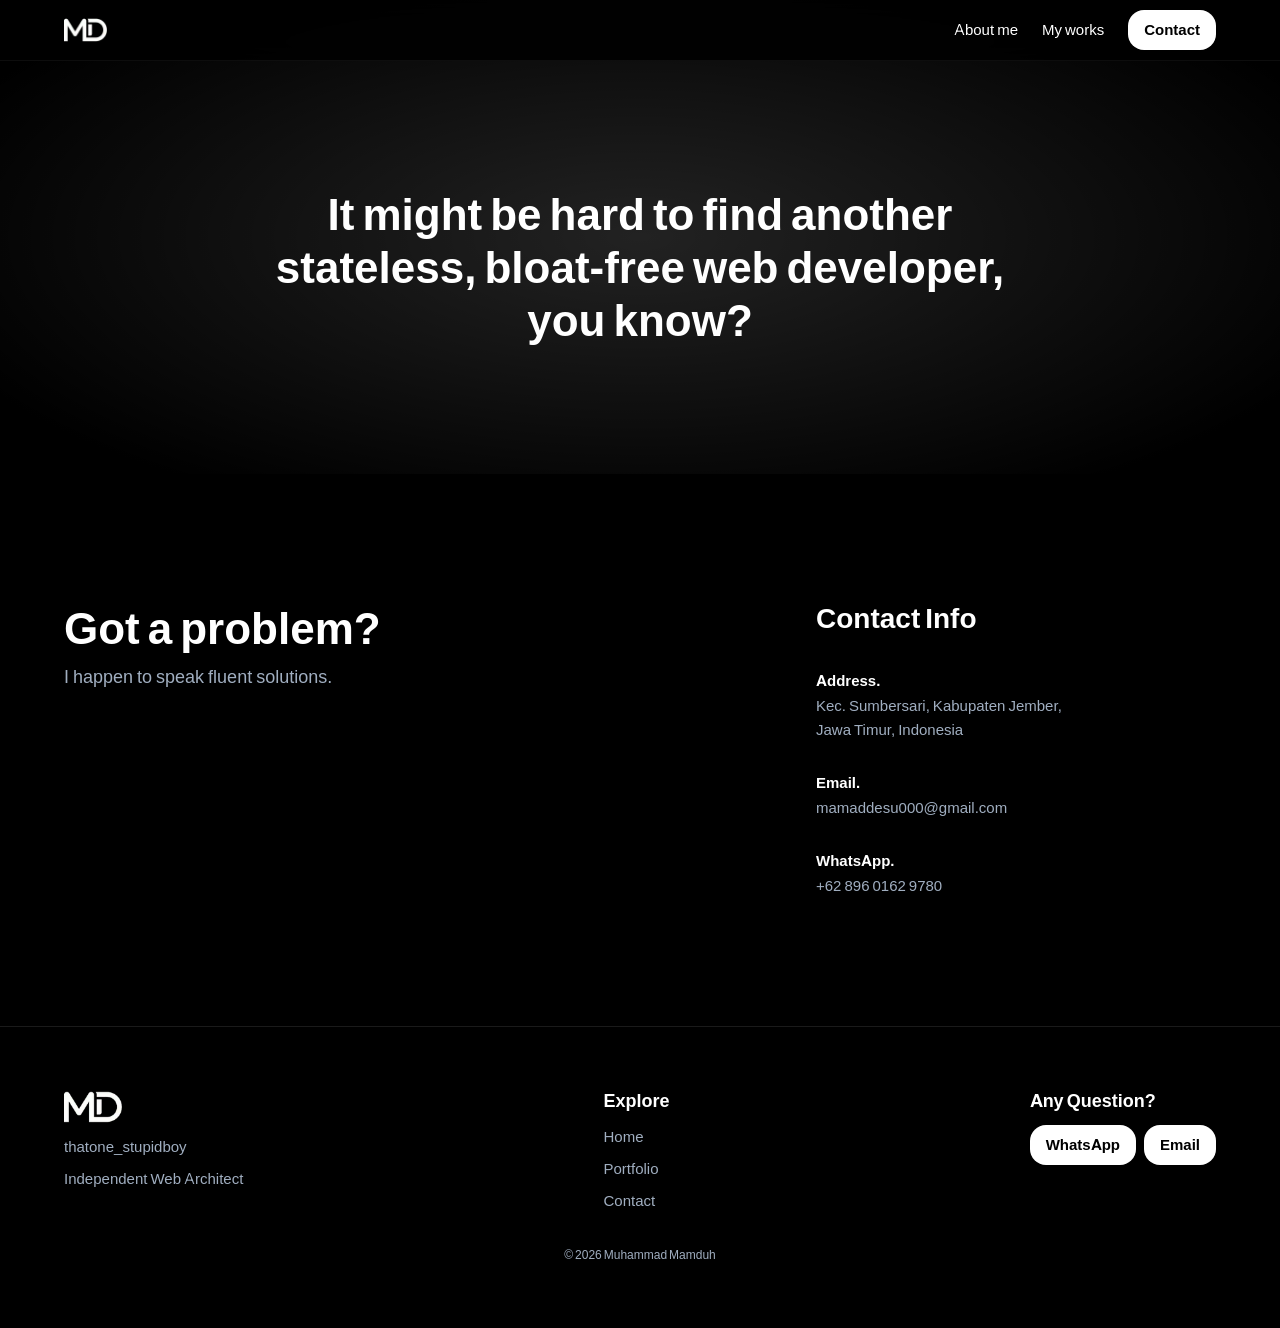
==== contact.html @ 47c3c29d "Portfolio" ====
<!DOCTYPE html>
<html lang="en">
<head>
  <meta charset="UTF-8">
  <meta name="viewport" content="width=device-width, initial-scale=1.0">
  <title>Contact - Muhammad Mamduh</title>
  <link rel="icon" type="image/webp" href="MadDev/logo/MadDevWhiteSquare.webp">
  <link rel="stylesheet" href="style.css">
</head>
<body>
    <header class="navbar">
        <div class="l-wrapper navbar__inner l-flex-row u-justify-between u-align-center">
            
            <a href="index.html" class="navbar__brand">
            <img src="MadDev/logo/MadDevwhite.webp" alt="MD Logo" class="navbar__logo">
            </a>

            <nav class="navbar__nav l-flex-row u-align-center">
            <a href="index.html" class="navbar__link">About me</a>
            <a href="projectspage.html" class="navbar__link">My works</a>
            <a href="contact.html" class="btn btn--primary">Contact</a>
            </nav>
            
        </div>
    </header>

    <main>
        <section class="contact-hero">
            <div class="l-wrapper contact-hero__inner l-flex-col u-align-center">
                <h1 class="contact-hero__title">
                    It might be hard to find another stateless, bloat-free web developer, you know?
                </h1>
            </div>
        </section>

        <section class="contact-details">
            <div class="l-wrapper contact-details__inner">
                
                <div class="contact-details__intro l-flex-col">
                    <h2 class="contact-details__heading">Got a problem?</h2>
                    <p class="contact-details__desc">I happen to speak fluent solutions.</p>
                </div>

                <div class="contact-details__info l-flex-col">
                    <h3 class="contact-info__title">Contact Info</h3>
                    
                    <div class="contact-info__block">
                        <h4 class="contact-info__label">Address.</h4>
                        <p class="contact-info__text">Kec. Sumbersari, Kabupaten Jember,<br>Jawa Timur, Indonesia</p>
                    </div>

                    <div class="contact-info__block">
                        <h4 class="contact-info__label">Email.</h4>
                        <a href="mailto:mamaddesu000@gmail.com" class="contact-info__text contact-info__link">mamaddesu000@gmail.com</a>
                    </div>

                    <div class="contact-info__block">
                        <h4 class="contact-info__label">WhatsApp.</h4>
                        <a href="https://wa.me/6289601629780" class="contact-info__text contact-info__link">+62 896 0162 9780</a>
                    </div>
                </div>

            </div>
        </section>
    </main>

    <footer class="footer">
        <div class="l-wrapper footer__inner l-flex-col">

            <div class="footer__main">
                
                <div class="footer__col l-flex-col">
                    <img src="MadDev/logo/MadDevwhite.webp" alt="MD Logo" class="footer__logo">

                    <!--<a href="https://www.instagram.com/thatone_stupidboy" class="footer__link l-flex-row u-align-center u-gap-sm">
                        <svg width="18" height="18" viewBox="0 0 24 24" fill="none" stroke="currentColor" stroke-width="2" stroke-linecap="round" stroke-linejoin="round">
                            <rect x="2" y="2" width="20" height="20" rx="5" ry="5"></rect>
                            <path d="M16 11.37A4 4 0 1 1 12.63 8 4 4 0 0 1 16 11.37z"></path>
                            <line x1="17.5" y1="6.5" x2="17.51" y2="6.5"></line>
                        </svg>
                        Instagram-Maddev
                    </a>

                    <a href="#" class="footer__link l-flex-row u-align-center u-gap-sm">
                        <svg width="18" height="18" viewBox="0 0 24 24" fill="none" stroke="currentColor" stroke-width="2" stroke-linecap="round" stroke-linejoin="round">
                            <path d="M18 2h-3a5 5 0 0 0-5 5v3H7v4h3v8h4v-8h3l1-4h-4V7a1 1 0 0 1 1-1h3z"></path>
                        </svg>
                        Facebook Maddev
                    </a> -->

                    <p style="color: var(--color-text-muted); font-size: var(--text-sm);">thatone_stupidboy</p>
                    <p style="color: var(--color-text-muted); font-size: var(--text-sm);">Independent Web Architect</p>
                </div>


                <div class="footer__col l-flex-col">
                    <h4 class="footer__heading">Explore</h4>
                    <a href="index.html" class="footer__link">Home</a>
                    <a href="projectspage.html" class="footer__link">Portfolio</a>
                    <a href="contact.html" class="footer__link">Contact</a>
                </div>

                <div class="footer__col l-flex-col">
                    <h4 class="footer__heading">Any Question?</h4>
                    <div class="l-flex-row u-gap-sm">
                        <a href="https://wa.me/6289601629780" class="btn btn--primary">WhatsApp</a>
                        <a href="mailto:mamaddesu000@gmail.com" class="btn btn--primary">Email</a>
                    </div>
                </div>

            </div>

            <div class="footer__copyright">
                <p>&copy; 2026 Muhammad Mamduh</p>
            </div>

        </div>
    </footer>
</body>
</html>
---- style.css ----
/* =========================================
   1. VARIABLES (Design Tokens)
   ========================================= */

  @font-face {
  font-family: 'Instrument Sans';
  src: url('MadDev/font/Instrument_Sans.woff2') format('woff2');
  /* The range tells the browser this one file can generate anything from 400 to 700 */
  font-weight: 400 700; 
  font-style: normal;
  font-display: swap;
  }

:root {
  /* --- Spacing Scale --- */
  --space-xs: 4px;
  --space-sm: 8px;
  --space-md: 16px;
  --space-lg: 32px;
  --space-xl: 64px;

  /* --- Border Radius --- */
  --radius-sm: 4px;
  --radius-lg: 8px;
  --radius-xl: 16px;

  /* --- Typography --- */
  --font-heading: 'Instrument Sans', sans-serif;
  --font-body: 'Instrument Sans', sans-serif;
  --weight-regular: 400;
  --weight-bold: 700;
  --leading-body: 1.6;
  --leading-heading: 1.2;

  /* --- Type Scale --- */
  --text-xs: 10.4px;
  --text-sm: 13.6px;
  --text-body: 16px;
  --text-h6: 16px;
  --text-h5: 20px;
  --text-h4: 25px;
  --text-h3: 31.25px;
  --text-h2: 39px;
  --text-h1: 48.8px;

  /* --- UI Colors --- */
  --color-canvas: #000000; /* Main background */
  --color-surface: #1a1a1a; /* Service card background */
  --color-text-primary: #ffffff;
  --color-text-muted: #a0aec0; /* Subtitle text */
}

/* --- Desktop Typography Scale (18px Base) --- */
@media (min-width: 1024px) {
  :root {
    --text-xs: 12px;
    --text-sm: 15px;
    --text-body: 18px;
    --text-h6: 18px;
    --text-h5: 22.5px;
    --text-h4: 28px;
    --text-h3: 35px;
    --text-h2: 44px;
    --text-h1: 55px;
  }
}

/* =========================================
   2. RESET
   ========================================= */
*, *::before, *::after {
  box-sizing: border-box;
}

body, h1, h2, h3, h4, h5, h6, p, ul, ol, figure, blockquote, dl, dd {
  margin: 0;
  padding: 0;
}

ul, ol {
  list-style: none;
}

a {
  text-decoration: none;
  color: inherit;
}

img, picture, svg {
  max-width: 100%;
  display: block;
}

/* =========================================
   3. BASE TYPOGRAPHY & CANVAS
   ========================================= */
body {
  font-family: var(--font-body);
  color: var(--color-text-primary);
  background-color: var(--color-canvas);
  line-height: var(--leading-body);
  font-size: var(--text-body);
  -webkit-font-smoothing: antialiased;
}

h1, h2, h3, h4, h5, h6 {
  font-family: var(--font-heading);
  line-height: var(--leading-heading);
  font-weight: var(--weight-bold);
}

/* =========================================
   4. MACRO-LAYOUT & UTILITIES
   ========================================= */
/* Wrapper */
.l-wrapper {
  width: 100%;
  padding-left: var(--space-md);
  padding-right: var(--space-md);
}

/* Flexbox Primitives */
.l-flex-col { display: flex; flex-direction: column; }
.l-flex-row { display: flex; flex-direction: row; }
.u-align-center { align-items: center; }
.u-justify-between { justify-content: space-between; }
.u-justify-center { justify-content: center; }

/* Grid Primitives */
.l-grid { display: grid; }

/* Gap Scale Mapping */
.u-gap-xs { gap: var(--space-xs); }
.u-gap-sm { gap: var(--space-sm); }
.u-gap-md { gap: var(--space-md); }
.u-gap-lg { gap: var(--space-lg); }
.u-gap-xl { gap: var(--space-xl); }

/* Padding Utilities */
.u-pad-y-lg { padding-top: var(--space-lg); padding-bottom: var(--space-lg); }
.u-pad-y-xl { padding-top: var(--space-xl); padding-bottom: var(--space-xl); }

/* Desktop Overrides */
@media (min-width: 1024px) {
  .l-wrapper {
    max-width: 1440px;
    margin: 0 auto;
    padding-left: 0;
    padding-right: 0;
    padding-left: var(--space-xl);
    padding-right: var(--space-xl);
  }
}

/* =========================================
   5. COMPONENTS
   ========================================= */

/* --- Buttons --- */
.btn {
  display: inline-flex;
  align-items: center;
  justify-content: center;
  font-weight: var(--weight-bold);
  text-decoration: none;
  /* Adjust this radius to match your exact Figma pill shape */
  border-radius: var(--radius-xl); 
  transition: background-color 0.2s ease, transform 0.1s ease;
  cursor: pointer;
}

.btn--primary {
  background-color: var(--color-text-primary);
  color: var(--color-canvas);
  /* Roughly matches the padding from your visual button */
  padding: 8px 16px; 
  font-size: var(--text-sm);
}

.btn--primary:hover {
  background-color: #e6e6e6; /* Slight dim on hover */
}

.btn--primary:active {
  transform: scale(0.98); /* Physical 'click' compression */
}

/* --- Navbar --- */
.navbar {
  position: fixed; /* Locks it to the screen viewport */
  top: 0;
  left: 0;
  width: 100%;
  z-index: 100;
  /* Adds a semi-transparent black background so scrolling text doesn't bleed through */
  background-color: rgba(0, 0, 0, 0.85); 
  backdrop-filter: blur(12px); /* Native blur effect */
  border-bottom: 1px solid rgba(255, 255, 255, 0.05); /* Extremely subtle bottom line */
}

.navbar__inner {
  height: 60px; /* Locks to your exact Figma height spec */
  /* Top and bottom padding to match your 10px layout property */
  padding-top: 10px;
  padding-bottom: 10px;
}

.navbar__logo {
  height: 24px; /* Set to your preferred logo height */
  width: auto;
}

.navbar__nav {
  gap: var(--space-md); /* 16px gap for mobile to prevent overflow */
}

.navbar__link {
  font-size: var(--text-sm);
  color: var(--color-text-primary);
  font-weight: var(--weight-regular);
  transition: color 0.2s ease;
}

.navbar__link:hover {
  color: var(--color-text-muted);
}

/* Navbar: Desktop Overrides */
@media (min-width: 1024px) {
  .navbar__nav {
    gap: 24px; /* Snaps to your exact 24px Figma layout on larger screens */
  }
}

/* --- Footer Component --- */
.footer {
  background-color: var(--color-canvas);
  /* Adds a subtle 1px line to cleanly separate it from the sections above it */
  border-top: 1px solid var(--color-surface); 
}

.footer__inner {
  /* Locks in the 64px top and bottom padding from your Figma spec */
  padding-top: var(--space-xl);
  padding-bottom: var(--space-xl);
  /* The exact 32px gap separating the columns from the copyright text */
  gap: var(--space-lg); 
}

.footer__main {
  width: 100%;
  display: flex;
  flex-direction: column;
  gap: var(--space-xl); 
}
.footer__col {
  gap: var(--space-sm);
  align-items: flex-start;
}

.footer__logo {
  height: 32px; 
  margin-bottom: var(--space-xs); /* Nudges the logo slightly to balance the text below */
}

.footer__heading {
  font-size: var(--text-body);
  color: var(--color-text-primary);
  margin-bottom: var(--space-xs);
}

.footer__link {
  font-size: var(--text-sm);
  color: var(--color-text-muted);
  transition: color 0.2s ease;
}

.footer__link:hover {
  color: var(--color-text-primary); /* Brightens text on hover for a premium feel */
}

.footer__copyright {
  font-size: var(--text-xs); /* Uses your 10.4px token for discrete copyright text */
  color: var(--color-text-muted);
  text-align: center;
  width: 100%;
}

/* Footer: Desktop Overrides */
@media (min-width: 1024px) {
  .footer__main {
    flex-direction: row; /* Snaps the columns side-by-side */
    justify-content: space-between; /* Pushes the 3 blocks to the edges and center */
    gap: 0; /* Kills the mobile stacking gap */
  }
}

/* --- Hero Component --- */
.hero {
  position: relative;
  width: 100%;
  /* The glow effect behind the portrait */
  background: radial-gradient(circle at 75% 50%, #1a1a1a 0%, var(--color-canvas) 60%);
  
  /* Mobile padding: accounts for the 60px absolute navbar so content isn't hidden */
  padding-top: calc(60px + var(--space-xl)); 
  padding-bottom: var(--space-xl);
}

.hero__inner {
  display: flex;
  flex-direction: column;
  align-items: center;
  gap: var(--space-xl); 
}

.hero__content {
  gap: 24px; /* Matches your exact Figma gap spec */
  text-align: left;
}

.hero__text-group {
  gap: var(--space-xs); /* Tighter grouping for the H1 and H2 */
}

.hero__title {
  font-size: var(--text-h2); /* Scaled slightly for mobile */
  line-height: var(--leading-heading);
  color: var(--color-text-primary);
}

.hero__subtitle {
  font-size: var(--text-h5);
  line-height: var(--leading-heading);
  color: var(--color-text-primary);
  font-weight: var(--weight-regular);
}

.hero__desc {
  font-size: var(--text-body);
  color: var(--color-text-muted);
  max-width: 500px;
  line-height: var(--leading-body);
}

.hero__visual {
  width: 100%;
  display: flex;
  justify-content: center;
}

.hero__img {
  width: 100%;
  max-width: 450px; /* Keeps the portrait proportionate on tablets */
  height: auto;
  
  /* The native mask that fades the bottom pixels into transparency */
  -webkit-mask-image: linear-gradient(to bottom, rgba(0,0,0,1) 70%, rgba(0,0,0,0) 100%);
  mask-image: linear-gradient(to bottom, rgba(0,0,0,1) 70%, rgba(0,0,0,0) 100%);
}

/* Hero: Desktop Overrides */
@media (min-width: 1024px) {
  .hero {
    /* Base padding + the exact 64px offset from your Figma spec */
    padding-top: calc(60px + 64px); 
    padding-bottom: 64px;
    min-height: 800px; /* Matches Figma frame height */
    display: flex;
    align-items: center; /* Centers the content block vertically */
  }

  .hero__inner {
    flex-direction: row; /* Snaps to 2 columns */
    justify-content: space-between;
    gap: var(--space-xl);
  }

  .hero__content {
    width: 50%;
    max-width: 747px; /* Matches your text box width spec */
  }

  .hero__title {
    font-size: var(--text-h1); /* Scales up to your largest token */
  }

  .hero__visual {
    width: 50%;
    justify-content: flex-end; /* Pushes portrait to the far right */
    /* Nudges the image up slightly to fix the vertical centering issue from before */
    transform: translateY(-20px); 
  }

  .hero__img {
    max-width: 400px; 
  }
}

/* --- Generic Section Utilities --- */
.section-title {
  font-size: var(--text-h3);
  color: var(--color-text-primary);
  text-align: center;
}

/* --- Projects Component --- */
.projects {
  width: 100%;
  padding-top: var(--space-xl);
  padding-bottom: var(--space-xl);
  background-color: var(--color-canvas); /* Ensures consistent background */
}

.projects__inner {
  gap: var(--space-lg); /* 32px gap between the title and the content block */
}

.projects__content {
  width: 100%;
  gap: var(--space-lg); /* 32px gap between the card and the "See Other" link */
  /* Mobile: Center the link. Desktop will push it to the right */
  align-items: center; 
}

/* The Card Itself */
.project-card {
  width: 100%;
  display: flex;
  flex-direction: column;
  gap: var(--space-md); 
}

.project-card__visual {
  width: 100%;
  position: relative;
}

.project-card__img {
  width: 100%;
  height: auto;
  /* Adds a very subtle outline to separate dark images from the dark canvas */
  border: 1px solid var(--color-surface); 
}

.project-card__info {
  gap: var(--space-sm);
}

.project-card__title {
  font-size: var(--text-h5);
  color: var(--color-text-primary);
  margin-bottom: var(--space-xs);
}

.project-card__desc {
  font-size: var(--text-sm);
  color: var(--color-text-muted);
  line-height: var(--leading-body);
}

.project-card__link {
  font-size: var(--text-sm);
  font-weight: var(--weight-bold);
  color: var(--color-text-primary);
  margin-top: var(--space-xs);
  transition: color 0.2s ease;
}

.project-card__link:hover {
  color: var(--color-text-muted);
}

.projects__view-all {
  font-size: var(--text-sm);
  font-weight: var(--weight-bold);
  color: var(--color-text-primary);
  transition: color 0.2s ease;
}

.projects__view-all:hover {
  color: var(--color-text-muted);
}

/* Projects: Desktop Overrides */
@media (min-width: 1024px) {
  .projects__content {
    /* Pushes the "See Other Projects" link to the far right to match Figma */
    align-items: flex-end; 
  }

  .project-card {
    flex-direction: row; /* Snaps image and text side-by-side */
    align-items: flex-start;
    gap: 24px; /* Matches exact Figma spacing */
    align-self: stretch; /* Forces the card to span the full width */
  }

  .project-card__visual {
    /* Adjust this percentage to give more or less room to the image vs text */
    flex: 0 0 60%; 
  }
}

/* --- About Component --- */
.about {
  width: 100%;
  padding-top: var(--space-xl);
  padding-bottom: var(--space-xl);
  background-color: var(--color-canvas);
}

.about__inner {
  gap: 10px; /* Exact match to your Figma layout property */
}

.about__desc {
  font-size: var(--text-body);
  color: var(--color-text-muted);
  line-height: var(--leading-body);
  text-align: center;
  
  /* Locks the text width so it doesn't stretch 1312px wide on desktop, 
     which would make it exhausting for the user's eyes to track */
  max-width: 680px; 
}

/* --- Services Component --- */
.services {
  width: 100%;
  padding-top: var(--space-xl);
  padding-bottom: var(--space-xl);
  background-color: var(--color-canvas);
}

.services__inner {
  gap: var(--space-xl); /* The primary 64px vertical flow */
}

.services__grid {
  width: 100%;
  display: flex;
  flex-direction: column;
  align-items: center;
  gap: var(--space-md); 
}

.service-card {
  background-color: var(--color-surface);
  border-radius: var(--radius-lg);
  padding: var(--space-lg) var(--space-md);
  /* Full width on mobile, constrained max-width */
  width: 100%;
  max-width: 300px;
  height: 250px; /* Matches Figma height spec */
  transition: transform 0.2s ease, background-color 0.2s ease;
}

.service-card:hover {
  background-color: #222222; /* Subtle highlight to show interactivity */
  transform: translateY(-4px); /* Very slight lift on hover */
}

.service-card__icon {
  color: var(--color-text-primary);
  margin-bottom: var(--space-md);
}

.service-card__title {
  font-size: var(--text-body);
  color: var(--color-text-primary);
  text-align: center;
  line-height: var(--leading-body);
  font-weight: var(--weight-bold);
}

.services__summary {
  font-size: var(--text-sm);
  color: var(--color-text-muted);
  text-align: center;
  max-width: 600px; /* Prevents the text from stretching too wide to read */
}

/* Services: Desktop Overrides */
@media (min-width: 1024px) {
  .services__grid {
    flex-direction: row; /* Flips to horizontal alignment */
    justify-content: center;
    gap: var(--space-xl); /* Expands to your exact 64px gap spec */
  }

  .service-card {
    /* (728px total - 128px gaps) / 3 cards = 200px width per card */
    width: 200px; 
    padding: 0; /* Removes mobile padding to rely strictly on flex centering */
  }
}

/* --- CTA Component --- */
.cta {
  width: 100%;
  padding-top: var(--space-xl);
  padding-bottom: var(--space-xl);
  background-color: var(--color-canvas);
}

.cta__inner {
  display: flex;
  flex-direction: column;
  align-items: center;
  gap: var(--space-md); 
  text-align: center;
}

.cta__text {
  font-size: var(--text-h5); /* Large enough to command attention, small enough to fit */
  color: var(--color-text-primary);
  font-weight: var(--weight-bold);
  line-height: var(--leading-heading);
}

/* CTA: Desktop Overrides */
@media (min-width: 1024px) {
  .cta__inner {
    flex-direction: row; /* Snaps the text and button side-by-side */
    justify-content: center;
    gap: 12px; /* The exact tight gap from your Figma layout specs */
  }

  .cta__text {
    font-size: var(--text-h4); /* Scales up slightly for the wider viewport */
  }
}

/* =========================================
   6. PAGE SPECIFIC LAYOUTS
   ========================================= */

/* --- Projects Page --- */
.all-projects {
  width: 100%;
  background-color: var(--color-canvas);
  /* 60px absolute Navbar + 64px standard spacing */
  padding-top: calc(60px + var(--space-xl));
  padding-bottom: var(--space-xl);
}

.all-projects__inner {
  /* 64px gap between the Page Title and the first Project Card */
  gap: var(--space-xl); 
}

.page-title {
  font-size: var(--text-h3);
  color: var(--color-text-primary);
  text-align: left; /* Aligns left instead of centered */
}

.project-list {
  width: 100%;
  gap: var(--space-lg); /* 32px gap between each individual card */
}

/* Page Specific Desktop Overrides */
@media (min-width: 1024px) {
  .page-title {
    font-size: var(--text-h2); /* Scales up slightly for desktop readability */
  }
}

/* --- Single Project Page --- */
.project-detail {
  width: 100%;
  background-color: var(--color-canvas);
  padding-top: calc(60px + var(--space-xl));
  padding-bottom: var(--space-xl);
}

.project-detail__inner {
  gap: var(--space-xl); 
}

/* Top Container (Hero) */
.project-hero {
  width: 100%;
  gap: var(--space-lg);
  position: relative;
}

.project-hero__img {
  width: 100%;
  height: auto;
  border: 1px solid var(--color-surface); 
}

.project-hero__info {
  gap: var(--space-sm);
}

.project-hero__title {
  font-size: var(--text-h3);
  color: var(--color-text-primary);
}

.project-hero__desc {
  font-size: var(--text-body);
  color: var(--color-text-muted);
  line-height: var(--leading-body);
  max-width: 800px; 
}

/* Bottom Container (Alternating Features) */
.project-features {
  width: 100%;
  gap: var(--space-xl); /* The 64px gap separating each row */
}

.project-feature {
  width: 100%;
  display: flex;
  flex-direction: column;
  align-items: center;
  gap: var(--space-md); 
}

.project-feature__info {
  width: 100%;
}

.project-feature__desc {
  font-size: var(--text-sm);
  color: var(--color-text-muted);
  line-height: var(--leading-body);
}

.project-feature__visual {
  width: 100%;
}

.project-feature__img {
  width: 100%;
  height: auto;
  border: 1px solid var(--color-surface);
}

/* Single Project: Desktop Overrides */
@media (min-width: 1024px) {
  .project-hero__title {
    font-size: var(--text-h2); 
  }

  .project-feature {
    flex-direction: row; /* Snaps image and text side-by-side */
    justify-content: space-between;
    align-items: flex-start; 
    gap: var(--space-xl);
  }

  /* The Zig-Zag Modifier */
  .project-feature--reverse {
    flex-direction: row-reverse; /* Flips the order for alternating rows */
  }

  /* Locks the proportions so the images line up perfectly down the page */
  .project-feature__info {
    width: 35%; /* Adjust this to give text more or less breathing room */
  }

  .project-feature__visual {
    width: 60%; /* Gives the mockup image priority weighting */
  }
}

/* --- Contact Page --- */

/* 1. Contact Hero */
.contact-hero {
  width: 100%;
  /* We add a subtle dark gray underneath so your transparent Figma gradient has a base to glow against */
  background-color: #222222; 
  background-image: radial-gradient(58.87% 63.72% at 50% 50%, rgba(75, 75, 75, 0.00) 0%, #000 100%);
  
  /* Standard 64px mobile padding + 60px navbar offset */
  padding-top: calc(60px + var(--space-xl));
  padding-bottom: var(--space-xl);
}

.contact-hero__title {
  font-size: var(--text-h3);
  color: var(--color-text-primary);
  text-align: center;
  max-width: 800px; /* Keeps the text from stretching too wide on ultrawide monitors */
  line-height: var(--leading-heading);
}

/* 2. Contact Details (The Shape-Shifter) */
.contact-details {
  width: 100%;
  background-color: var(--color-canvas);
  padding-top: var(--space-xl);
  padding-bottom: var(--space-xl);
}

/* Mobile State: Stacked Column */
.contact-details__inner {
  display: flex;
  flex-direction: column;
  gap: var(--space-xl); 
}

.contact-details__intro {
  gap: var(--space-sm);
}

.contact-details__heading {
  font-size: var(--text-h2);
  color: var(--color-text-primary);
}

.contact-details__desc {
  font-size: var(--text-body);
  color: var(--color-text-muted);
}

.contact-details__info {
  gap: var(--space-lg); /* 32px gap between the blocks */
}

.contact-info__title {
  font-size: var(--text-h4);
  color: var(--color-text-primary);
  margin-bottom: var(--space-xs); /* Slight nudge to match Figma balance */
}

.contact-info__block {
  display: flex;
  flex-direction: column;
  gap: var(--space-xs); /* Tight 4px gap between label and text */
}

.contact-info__label {
  font-size: var(--text-sm);
  color: var(--color-text-primary);
  font-weight: var(--weight-bold);
}

.contact-info__text {
  font-size: var(--text-sm);
  color: var(--color-text-muted);
  line-height: var(--leading-body);
}

.contact-info__link {
  transition: color 0.2s ease;
}

.contact-info__link:hover {
  color: var(--color-text-primary); /* Brightens the clickable links on hover */
}

/* Contact Page: Desktop Overrides */
@media (min-width: 1024px) {
  .contact-hero {
    /* Expands to your massive 128px padding spec for desktop */
    padding-top: calc(60px + 128px);
    padding-bottom: 128px;
  }

  .contact-hero__title {
    font-size: var(--text-h2); /* Scales up text */
  }

  .contact-details {
    padding-top: 128px;
    padding-bottom: 128px;
  }

  /* Desktop State: Side-by-Side Row */
  .contact-details__inner {
    flex-direction: row; 
    justify-content: space-between;
    align-items: flex-start; /* Anchors both columns to the top edge */
    gap: var(--space-xl);
  }

  .contact-details__intro {
    width: 50%;
    max-width: 500px; /* Constrains the left text so it doesn't bleed into the center */
  }

  .contact-details__info {
    width: 50%;
    max-width: 400px;
  }
}

/*STICKER*/
.sticker {
  position: absolute;
  top: 24px;
  left: 24px; 
  z-index: 10;
  
  /* The Typography */
  color: #dc2626; /* A punchy, pure red */
  font-size: var(--text-h4); /* Scaled up slightly since it lost the box */
  font-weight: var(--weight-bold);
  text-transform: uppercase;
  letter-spacing: 2px;
  
  /* The Bare-Metal Contrast Hack */
  /* Layer 1: A tight, dark outline. Layer 2: A wider, soft shadow drop. */
  text-shadow: 
    0px 2px 4px rgba(0, 0, 0, 0.9), 
    0px 0px 12px rgba(0, 0, 0, 0.6);
  
  /* A subtle angle to give it character */
  transform: rotate(-15deg); 
}
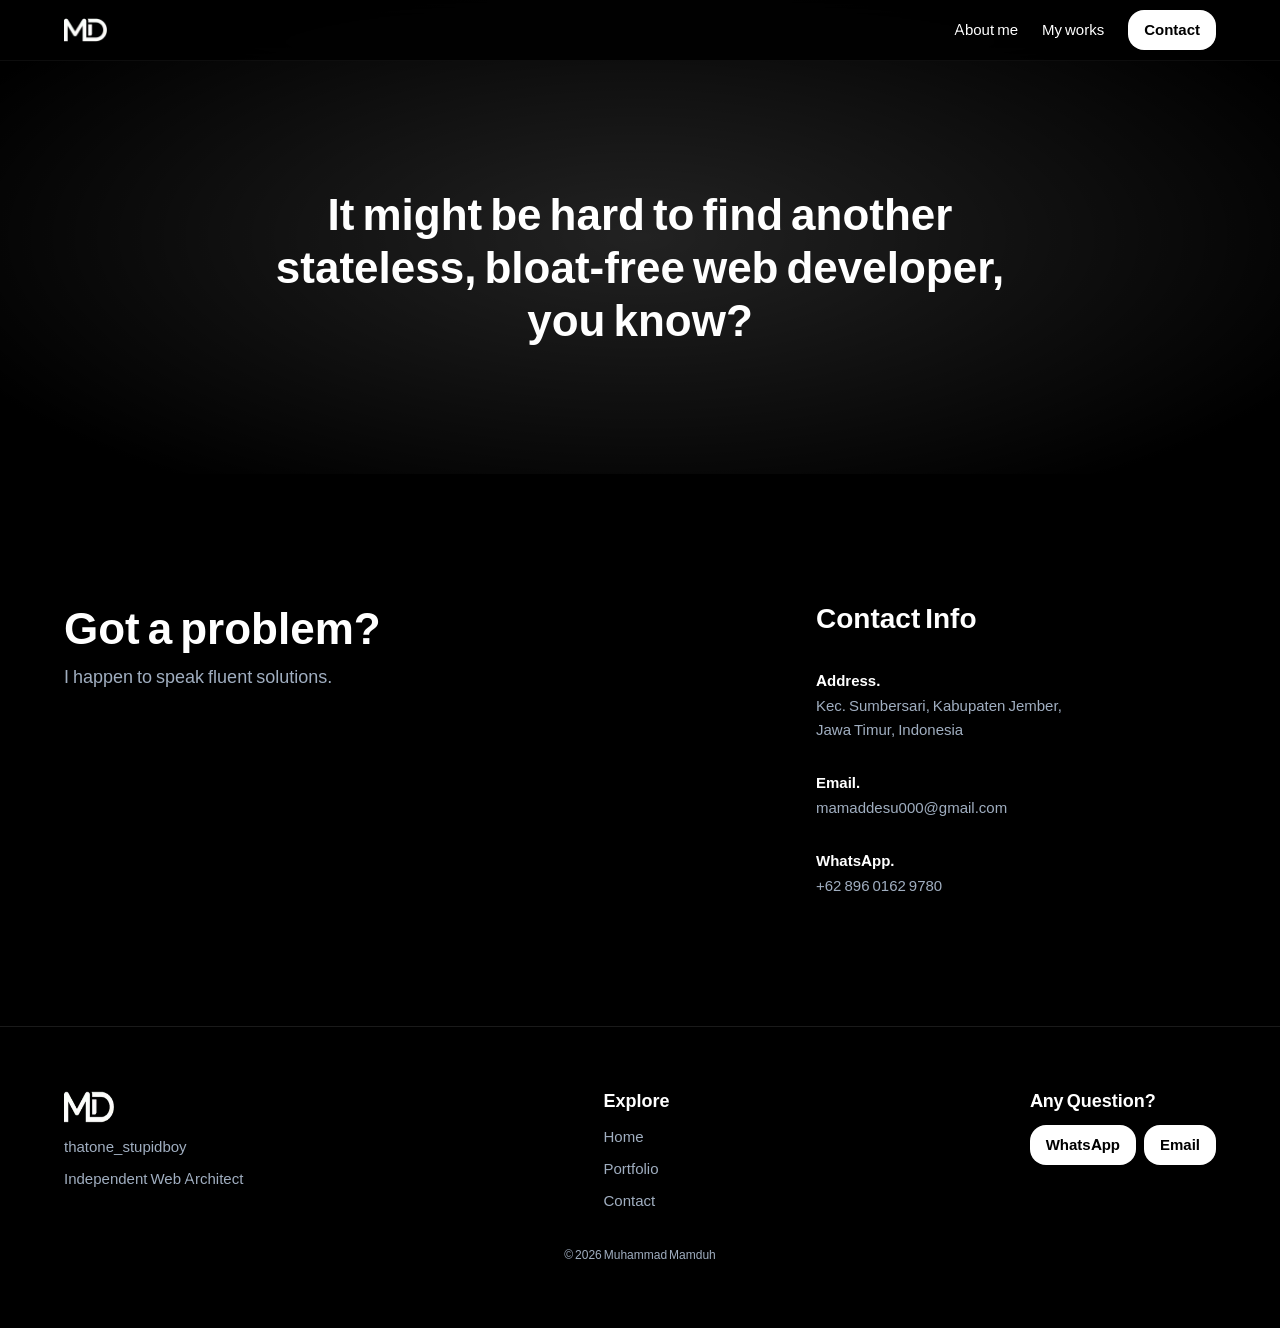
==== commit 23e6a8ec: "a little bit of this" ====
--- a/contact.html
+++ b/contact.html
@@ -12,7 +12,7 @@
         <div class="l-wrapper navbar__inner l-flex-row u-justify-between u-align-center">
             
             <a href="index.html" class="navbar__brand">
-            <img src="MadDev/logo/MadDevwhite.webp" alt="MD Logo" class="navbar__logo">
+            <img src="MadDev/logo/MadDevwhite.webp" alt="MD Logo" class="navbar__logo" width="50px" height="27.5px">
             </a>
 
             <nav class="navbar__nav l-flex-row u-align-center">
@@ -70,7 +70,7 @@
             <div class="footer__main">
                 
                 <div class="footer__col l-flex-col">
-                    <img src="MadDev/logo/MadDevwhite.webp" alt="MD Logo" class="footer__logo">
+                    <img src="MadDev/logo/MadDevwhite.webp" alt="MD Logo" class="footer__logo" width="50px" height="27.5px">
 
                     <!--<a href="https://www.instagram.com/thatone_stupidboy" class="footer__link l-flex-row u-align-center u-gap-sm">
                         <svg width="18" height="18" viewBox="0 0 24 24" fill="none" stroke="currentColor" stroke-width="2" stroke-linecap="round" stroke-linejoin="round">
